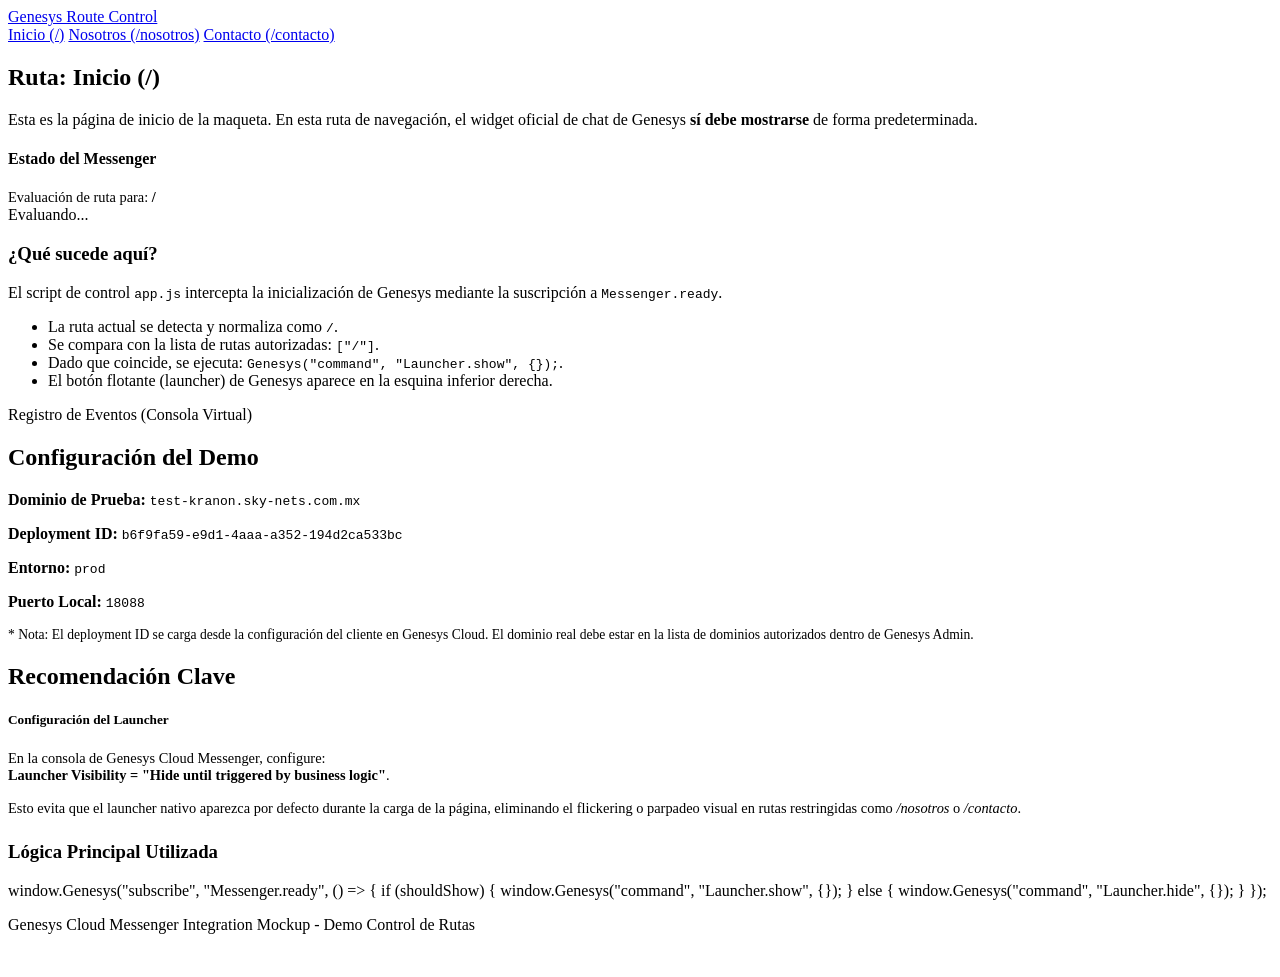
==== public/index.html @ 37e79054 "First commit" ====
<!DOCTYPE html>
<html lang="es">
<head>
  <meta charset="UTF-8">
  <meta name="viewport" content="width=device-width, initial-scale=1.0">
  <title>Inicio - Genesys Messenger Route Demo</title>
  <meta name="description" content="Demostración estática de integración de Genesys Cloud Messenger y control de visibilidad por ruta.">
  <!-- Google Fonts & Stylesheets -->
  <link rel="stylesheet" href="/css/styles.css">
  <!--
    Cargamos Genesys en todas las páginas para demostrar el control por ruta.
    1. genesys-loader.js inicializa el SDK oficial con el deploymentId.
    2. app.js contiene la lógica personalizada para mostrar u ocultar según la ruta activa.
  -->
  <script src="/js/genesys-loader.js"></script>
  <script src="/js/app.js"></script>
</head>
<body>

  <!-- Header Navigation -->
  <header>
    <div class="container header-container">
      <a href="/" class="logo" id="header-logo">
        <div class="logo-dot"></div>
        Genesys Route Control
      </a>
      <nav id="main-navigation">
        <a href="/" class="nav-link active" id="nav-home">Inicio (/)</a>
        <a href="/nosotros" class="nav-link" id="nav-about">Nosotros (/nosotros)</a>
        <a href="/contacto" class="nav-link" id="nav-contact">Contacto (/contacto)</a>
      </nav>
    </div>
  </header>

  <!-- Main Content -->
  <main class="container">
    <div class="demo-grid">
      
      <!-- Primary Demonstration Section -->
      <section class="card" id="demo-main-card">
        <h1>Ruta: Inicio (/)</h1>
        <p class="page-description">
          Esta es la página de inicio de la maqueta. En esta ruta de navegación, el widget oficial de chat de Genesys 
          <strong>sí debe mostrarse</strong> de forma predeterminada.
        </p>

        <!-- Dynamic Status Display -->
        <div id="status-container" class="status-allowed">
          <div>
            <h4>Estado del Messenger</h4>
            <p style="margin: 4px 0 0 0; color: inherit; font-size: 0.9rem;">
              Evaluación de ruta para: <span id="route-display" style="font-weight: 600;">/</span>
            </p>
          </div>
          <span id="status-display" class="status-pill">Evaluando...</span>
        </div>

        <div class="doc-section">
          <h3>¿Qué sucede aquí?</h3>
          <p>
            El script de control <code class="inline">app.js</code> intercepta la inicialización de Genesys mediante la suscripción a 
            <code class="inline">Messenger.ready</code>.
          </p>
          <ul class="feature-list">
            <li>La ruta actual se detecta y normaliza como <code class="inline">/</code>.</li>
            <li>Se compara con la lista de rutas autorizadas: <code class="inline">["/"]</code>.</li>
            <li>Dado que coincide, se ejecuta: <code class="inline">Genesys("command", "Launcher.show", {});</code>.</li>
            <li>El botón flotante (launcher) de Genesys aparece en la esquina inferior derecha.</li>
          </ul>
        </div>

        <!-- Virtual Console for Demonstration Logs -->
        <div class="console-wrapper">
          <div class="console-header">
            <div class="console-dots">
              <span class="console-dot dot-red"></span>
              <span class="console-dot dot-yellow"></span>
              <span class="console-dot dot-green"></span>
            </div>
            <div class="console-title">Registro de Eventos (Consola Virtual)</div>
          </div>
          <div id="virtual-console" class="console-body">
            <!-- Dynamic logs will be appended here by app.js -->
          </div>
        </div>
      </section>

      <!-- Technical Documentation Sidebar -->
      <aside class="sidebar">
        
        <!-- Environment Variables info -->
        <div class="card" id="env-card">
          <h2>Configuración del Demo</h2>
          <div class="doc-section">
            <p><strong>Dominio de Prueba:</strong> <code class="inline">test-kranon.sky-nets.com.mx</code></p>
            <p><strong>Deployment ID:</strong> <code class="inline">b6f9fa59-e9d1-4aaa-a352-194d2ca533bc</code></p>
            <p><strong>Entorno:</strong> <code class="inline">prod</code></p>
            <p><strong>Puerto Local:</strong> <code class="inline">18088</code></p>
          </div>
          <p style="font-size: 0.85rem; color: var(--text-muted);">
            * Nota: El deployment ID se carga desde la configuración del cliente en Genesys Cloud. 
            El dominio real debe estar en la lista de dominios autorizados dentro de Genesys Admin.
          </p>
        </div>

        <!-- Best Practice Recommendation -->
        <div class="card" id="best-practice-card">
          <h2>Recomendación Clave</h2>
          <div class="info-alert">
            <h5>Configuración del Launcher</h5>
            <p style="font-size: 0.9rem; margin: 0;">
              En la consola de Genesys Cloud Messenger, configure:<br>
              <strong>Launcher Visibility = "Hide until triggered by business logic"</strong>.
            </p>
          </div>
          <p style="margin-top: 1rem; font-size: 0.9rem;">
            Esto evita que el launcher nativo aparezca por defecto durante la carga de la página, eliminando el 
            flickering o parpadeo visual en rutas restringidas como <em>/nosotros</em> o <em>/contacto</em>.
          </p>
          
          <h3 style="margin-top: 1.5rem;">Lógica Principal Utilizada</h3>
          <div class="code-snippet">
window.Genesys("subscribe", "Messenger.ready", () => {
  if (shouldShow) {
    window.Genesys("command", "Launcher.show", {});
  } else {
    window.Genesys("command", "Launcher.hide", {});
  }
});
          </div>
        </div>

      </aside>

    </div>
  </main>

  <!-- Footer -->
  <footer>
    <div class="container">
      <p>Genesys Cloud Messenger Integration Mockup - Demo Control de Rutas</p>
      <p style="font-size: 0.8rem; margin-top: 5px; color: rgba(255,255,255,0.3);">
        Diseñado bajo estándares de despliegue para PromotoraKranon.
      </p>
    </div>
  </footer>

</body>
</html>
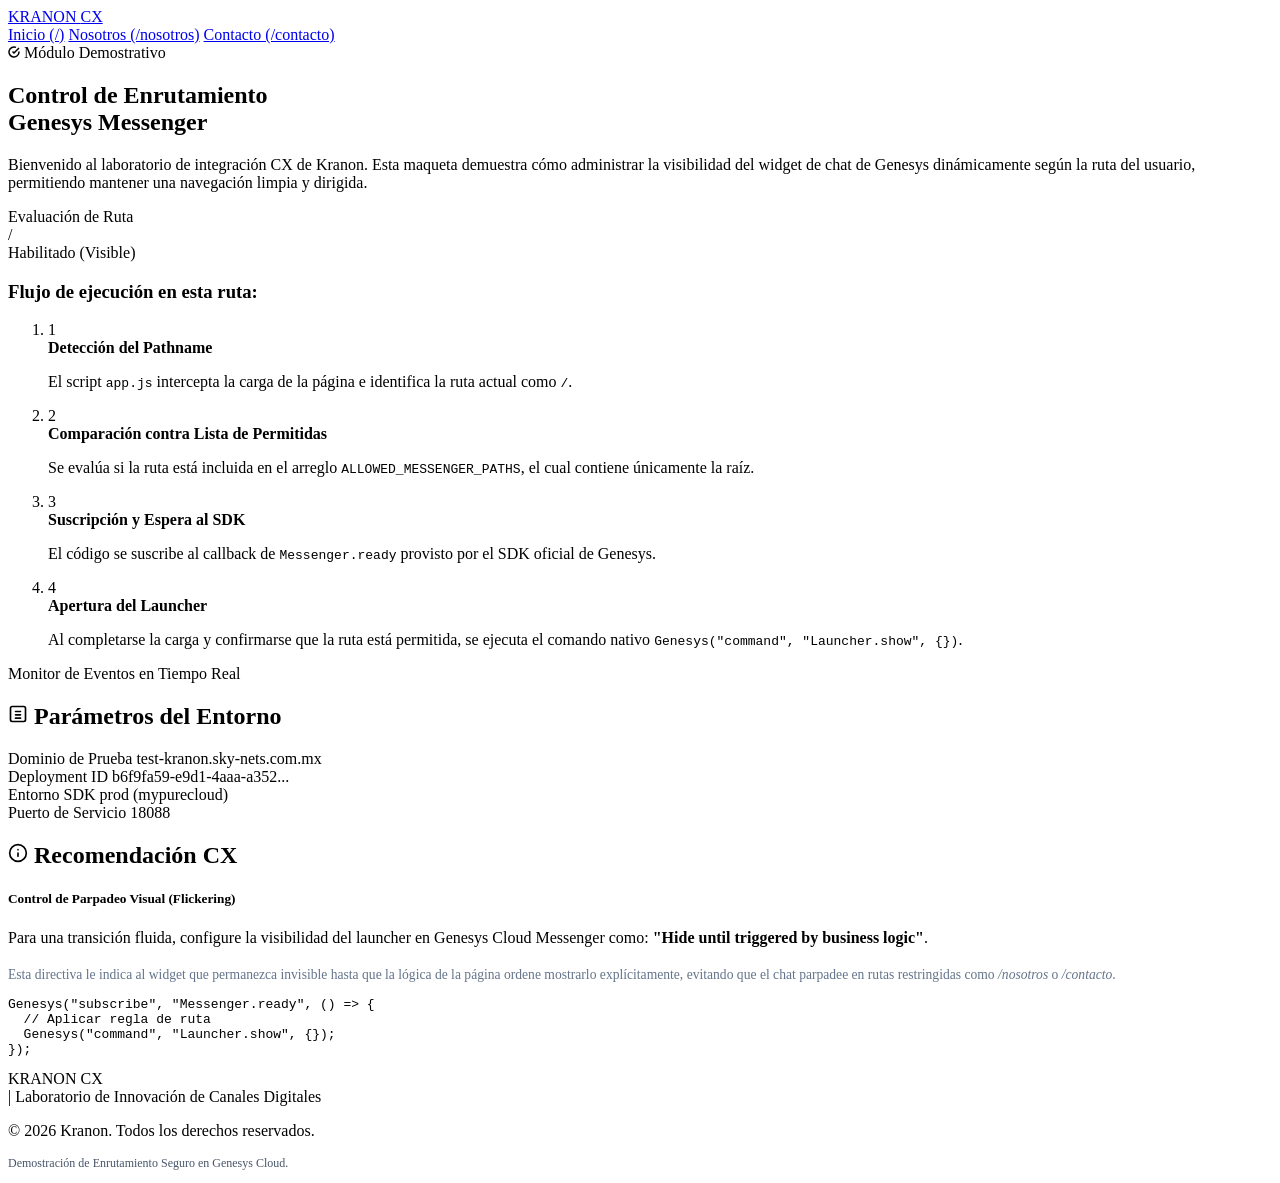
==== commit 10ef6910: "Refactor" ====
--- a/public/index.html
+++ b/public/index.html
@@ -3,28 +3,30 @@
 <head>
   <meta charset="UTF-8">
   <meta name="viewport" content="width=device-width, initial-scale=1.0">
-  <title>Inicio - Genesys Messenger Route Demo</title>
+  <title>Kranon CX - Genesys Messenger Demo</title>
   <meta name="description" content="Demostración estática de integración de Genesys Cloud Messenger y control de visibilidad por ruta.">
-  <!-- Google Fonts & Stylesheets -->
   <link rel="stylesheet" href="/css/styles.css">
-  <!--
-    Cargamos Genesys en todas las páginas para demostrar el control por ruta.
-    1. genesys-loader.js inicializa el SDK oficial con el deploymentId.
-    2. app.js contiene la lógica personalizada para mostrar u ocultar según la ruta activa.
+  <!-- 
+    Carga de Scripts Oficiales y Controladores.
+    Primero el loader asíncrono oficial de Genesys, seguido del controlador de enrutamiento de Kranon.
   -->
   <script src="/js/genesys-loader.js"></script>
   <script src="/js/app.js"></script>
 </head>
 <body>
 
+  <!-- Background Ambient Lights -->
+  <div class="ambient-orb orb-cyan"></div>
+  <div class="ambient-orb orb-blue"></div>
+
   <!-- Header Navigation -->
   <header>
     <div class="container header-container">
       <a href="/" class="logo" id="header-logo">
-        <div class="logo-dot"></div>
-        Genesys Route Control
+        <div class="logo-icon"></div>
+        KRANON <span>CX</span>
       </a>
-      <nav id="main-navigation">
+      <nav id="main-navigation" aria-label="Navegación principal">
         <a href="/" class="nav-link active" id="nav-home">Inicio (/)</a>
         <a href="/nosotros" class="nav-link" id="nav-about">Nosotros (/nosotros)</a>
         <a href="/contacto" class="nav-link" id="nav-contact">Contacto (/contacto)</a>
@@ -32,55 +34,82 @@
     </div>
   </header>
 
-  <!-- Main Content -->
+  <!-- Main Content Layout -->
   <main class="container">
-    <div class="demo-grid">
+    <div class="layout-grid">
       
       <!-- Primary Demonstration Section -->
       <section class="card" id="demo-main-card">
-        <h1>Ruta: Inicio (/)</h1>
-        <p class="page-description">
-          Esta es la página de inicio de la maqueta. En esta ruta de navegación, el widget oficial de chat de Genesys 
-          <strong>sí debe mostrarse</strong> de forma predeterminada.
+        <span class="badge-tag">
+          <svg width="12" height="12" viewBox="0 0 24 24" fill="none" stroke="currentColor" stroke-width="3"><path d="M22 11.08V12a10 10 0 1 1-5.93-9.14"></path><polyline points="22 4 12 14.01 9 11.01"></polyline></svg>
+          Módulo Demostrativo
+        </span>
+        <h1>Control de Enrutamiento <br><span class="hero-gradient">Genesys Messenger</span></h1>
+        <p class="page-intro">
+          Bienvenido al laboratorio de integración CX de Kranon. Esta maqueta demuestra cómo administrar 
+          la visibilidad del widget de chat de Genesys dinámicamente según la ruta del usuario, permitiendo 
+          mantener una navegación limpia y dirigida.
         </p>
 
-        <!-- Dynamic Status Display -->
-        <div id="status-container" class="status-allowed">
+        <!-- Dynamic Status Display (Allowed Route) -->
+        <div id="status-container" class="status-panel status-allowed">
           <div>
-            <h4>Estado del Messenger</h4>
-            <p style="margin: 4px 0 0 0; color: inherit; font-size: 0.9rem;">
-              Evaluación de ruta para: <span id="route-display" style="font-weight: 600;">/</span>
-            </p>
+            <div class="status-label">Evaluación de Ruta</div>
+            <div class="status-route" id="route-display">/</div>
           </div>
-          <span id="status-display" class="status-pill">Evaluando...</span>
+          <div class="pill-container">
+            <div class="status-dot-pulse"></div>
+            <span id="status-display">Habilitado (Visible)</span>
+          </div>
         </div>
 
-        <div class="doc-section">
-          <h3>¿Qué sucede aquí?</h3>
-          <p>
-            El script de control <code class="inline">app.js</code> intercepta la inicialización de Genesys mediante la suscripción a 
-            <code class="inline">Messenger.ready</code>.
-          </p>
-          <ul class="feature-list">
-            <li>La ruta actual se detecta y normaliza como <code class="inline">/</code>.</li>
-            <li>Se compara con la lista de rutas autorizadas: <code class="inline">["/"]</code>.</li>
-            <li>Dado que coincide, se ejecuta: <code class="inline">Genesys("command", "Launcher.show", {});</code>.</li>
-            <li>El botón flotante (launcher) de Genesys aparece en la esquina inferior derecha.</li>
-          </ul>
+        <!-- Technical Description Steps -->
+        <div class="tech-details">
+          <h3>Flujo de ejecución en esta ruta:</h3>
+          <ol class="step-list">
+            <li class="step-item">
+              <span class="step-num">1</span>
+              <div class="step-content">
+                <strong>Detección del Pathname</strong>
+                <p>El script <code class="inline-code">app.js</code> intercepta la carga de la página e identifica la ruta actual como <code class="inline-code">/</code>.</p>
+              </div>
+            </li>
+            <li class="step-item">
+              <span class="step-num">2</span>
+              <div class="step-content">
+                <strong>Comparación contra Lista de Permitidas</strong>
+                <p>Se evalúa si la ruta está incluida en el arreglo <code class="inline-code">ALLOWED_MESSENGER_PATHS</code>, el cual contiene únicamente la raíz.</p>
+              </div>
+            </li>
+            <li class="step-item">
+              <span class="step-num">3</span>
+              <div class="step-content">
+                <strong>Suscripción y Espera al SDK</strong>
+                <p>El código se suscribe al callback de <code class="inline-code">Messenger.ready</code> provisto por el SDK oficial de Genesys.</p>
+              </div>
+            </li>
+            <li class="step-item">
+              <span class="step-num">4</span>
+              <div class="step-content">
+                <strong>Apertura del Launcher</strong>
+                <p>Al completarse la carga y confirmarse que la ruta está permitida, se ejecuta el comando nativo <code class="inline-code">Genesys("command", "Launcher.show", {})</code>.</p>
+              </div>
+            </li>
+          </ol>
         </div>
 
-        <!-- Virtual Console for Demonstration Logs -->
+        <!-- Virtual Console Console Monitor -->
         <div class="console-wrapper">
           <div class="console-header">
-            <div class="console-dots">
-              <span class="console-dot dot-red"></span>
-              <span class="console-dot dot-yellow"></span>
-              <span class="console-dot dot-green"></span>
+            <div class="console-controls">
+              <span class="console-btn close"></span>
+              <span class="console-btn minimize"></span>
+              <span class="console-btn maximize"></span>
             </div>
-            <div class="console-title">Registro de Eventos (Consola Virtual)</div>
+            <div class="console-title">Monitor de Eventos en Tiempo Real</div>
           </div>
           <div id="virtual-console" class="console-body">
-            <!-- Dynamic logs will be appended here by app.js -->
+            <!-- Logs automatically appended here by app.js -->
           </div>
         </div>
       </section>
@@ -88,47 +117,58 @@
       <!-- Technical Documentation Sidebar -->
       <aside class="sidebar">
         
-        <!-- Environment Variables info -->
-        <div class="card" id="env-card">
-          <h2>Configuración del Demo</h2>
-          <div class="doc-section">
-            <p><strong>Dominio de Prueba:</strong> <code class="inline">test-kranon.sky-nets.com.mx</code></p>
-            <p><strong>Deployment ID:</strong> <code class="inline">b6f9fa59-e9d1-4aaa-a352-194d2ca533bc</code></p>
-            <p><strong>Entorno:</strong> <code class="inline">prod</code></p>
-            <p><strong>Puerto Local:</strong> <code class="inline">18088</code></p>
+        <!-- System Parameters Info -->
+        <section class="sidebar-panel" id="config-panel">
+          <h2>
+            <svg width="20" height="20" viewBox="0 0 24 24" fill="none" stroke="currentColor" stroke-width="2" stroke-linecap="round" stroke-linejoin="round"><rect x="3" y="3" width="18" height="18" rx="2" ry="2"></rect><line x1="9" y1="9" x2="15" y2="9"></line><line x1="9" y1="13" x2="15" y2="13"></line><line x1="9" y1="17" x2="15" y2="17"></line></svg>
+            Parámetros del Entorno
+          </h2>
+          <div class="meta-info-list">
+            <div class="meta-info-item">
+              <span class="meta-label">Dominio de Prueba</span>
+              <span class="meta-val accent-val">test-kranon.sky-nets.com.mx</span>
+            </div>
+            <div class="meta-info-item">
+              <span class="meta-label">Deployment ID</span>
+              <span class="meta-val">b6f9fa59-e9d1-4aaa-a352...</span>
+            </div>
+            <div class="meta-info-item">
+              <span class="meta-label">Entorno SDK</span>
+              <span class="meta-val">prod (mypurecloud)</span>
+            </div>
+            <div class="meta-info-item">
+              <span class="meta-label">Puerto de Servicio</span>
+              <span class="meta-val">18088</span>
+            </div>
           </div>
-          <p style="font-size: 0.85rem; color: var(--text-muted);">
-            * Nota: El deployment ID se carga desde la configuración del cliente en Genesys Cloud. 
-            El dominio real debe estar en la lista de dominios autorizados dentro de Genesys Admin.
-          </p>
-        </div>
+        </section>
 
-        <!-- Best Practice Recommendation -->
-        <div class="card" id="best-practice-card">
-          <h2>Recomendación Clave</h2>
-          <div class="info-alert">
-            <h5>Configuración del Launcher</h5>
-            <p style="font-size: 0.9rem; margin: 0;">
-              En la consola de Genesys Cloud Messenger, configure:<br>
-              <strong>Launcher Visibility = "Hide until triggered by business logic"</strong>.
+        <!-- Best Practice Recommendation Panel -->
+        <section class="sidebar-panel" id="best-practices-panel">
+          <h2>
+            <svg width="20" height="20" viewBox="0 0 24 24" fill="none" stroke="currentColor" stroke-width="2" stroke-linecap="round" stroke-linejoin="round"><circle cx="12" cy="12" r="10"></circle><line x1="12" y1="16" x2="12" y2="12"></line><line x1="12" y1="8" x2="12.01" y2="8"></line></svg>
+            Recomendación CX
+          </h2>
+          
+          <div class="callout-box">
+            <h5>Control de Parpadeo Visual (Flickering)</h5>
+            <p>
+              Para una transición fluida, configure la visibilidad del launcher en Genesys Cloud Messenger como:
+              <strong>"Hide until triggered by business logic"</strong>.
             </p>
           </div>
-          <p style="margin-top: 1rem; font-size: 0.9rem;">
-            Esto evita que el launcher nativo aparezca por defecto durante la carga de la página, eliminando el 
-            flickering o parpadeo visual en rutas restringidas como <em>/nosotros</em> o <em>/contacto</em>.
+          
+          <p style="margin-top: 1.25rem; font-size: 0.85rem; color: #64748b;">
+            Esta directiva le indica al widget que permanezca invisible hasta que la lógica de la página ordene mostrarlo explícitamente, evitando que el chat parpadee en rutas restringidas como <em>/nosotros</em> o <em>/contacto</em>.
           </p>
-          
-          <h3 style="margin-top: 1.5rem;">Lógica Principal Utilizada</h3>
-          <div class="code-snippet">
-window.Genesys("subscribe", "Messenger.ready", () => {
-  if (shouldShow) {
-    window.Genesys("command", "Launcher.show", {});
-  } else {
-    window.Genesys("command", "Launcher.hide", {});
-  }
-});
+
+          <div class="code-panel">
+            <pre><code>Genesys("subscribe", "Messenger.ready", () => {
+  // Aplicar regla de ruta
+  Genesys("command", "Launcher.show", {});
+});</code></pre>
           </div>
-        </div>
+        </section>
 
       </aside>
 
@@ -137,11 +177,15 @@
 
   <!-- Footer -->
   <footer>
-    <div class="container">
-      <p>Genesys Cloud Messenger Integration Mockup - Demo Control de Rutas</p>
-      <p style="font-size: 0.8rem; margin-top: 5px; color: rgba(255,255,255,0.3);">
-        Diseñado bajo estándares de despliegue para PromotoraKranon.
-      </p>
+    <div class="container footer-content">
+      <div class="footer-left">
+        <div class="footer-logo">KRANON <span>CX</span></div>
+        <p style="margin: 0;">| Laboratorio de Innovación de Canales Digitales</p>
+      </div>
+      <div class="footer-right">
+        <p>&copy; 2026 Kranon. Todos los derechos reservados.</p>
+        <p style="font-size: 0.75rem; color: #475569;">Demostración de Enrutamiento Seguro en Genesys Cloud.</p>
+      </div>
     </div>
   </footer>
 
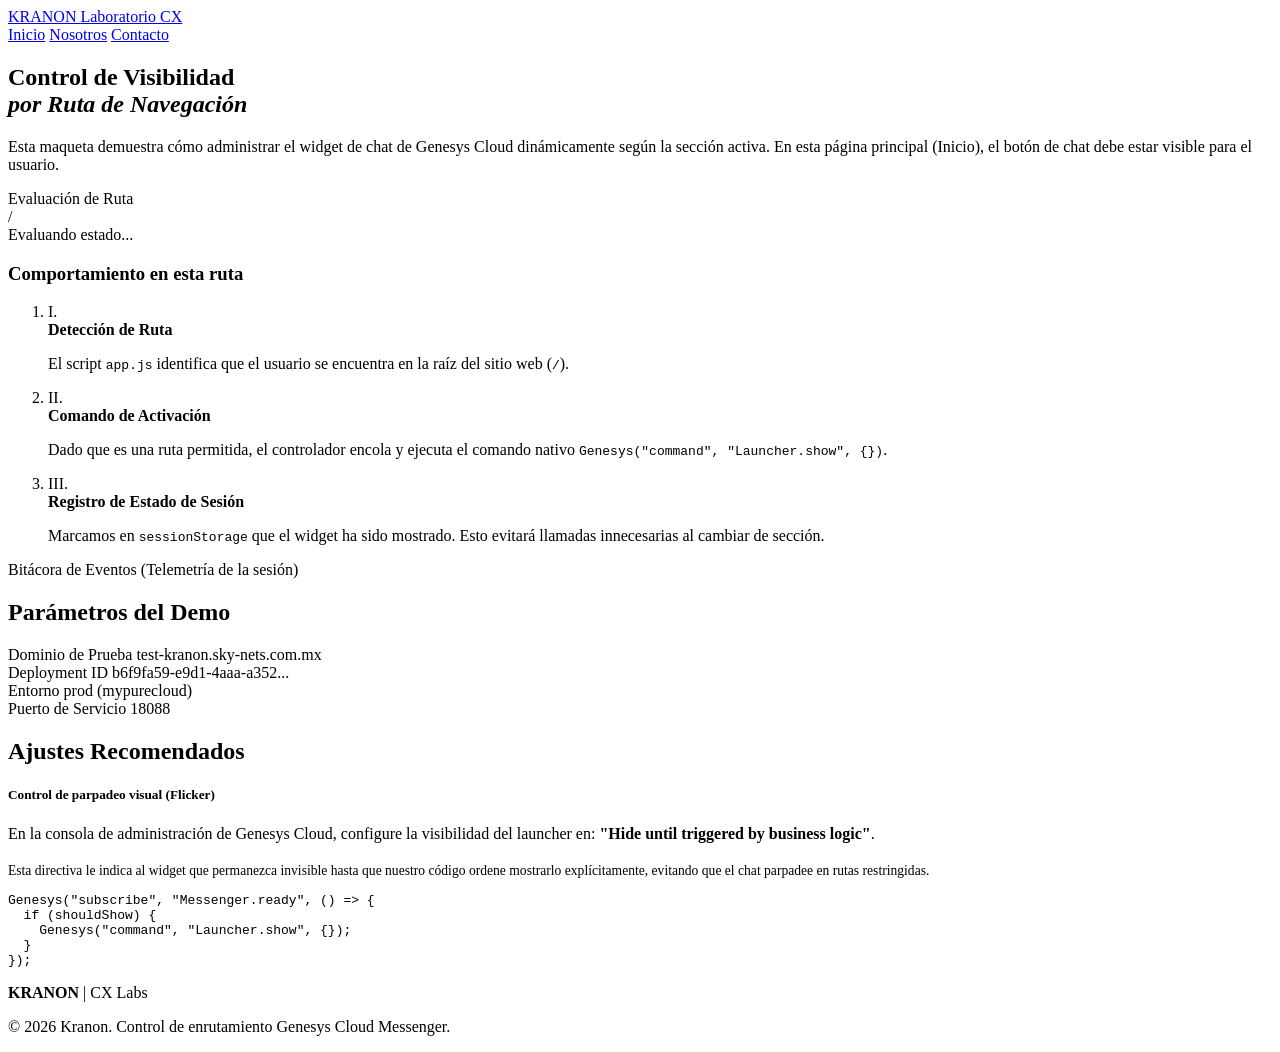
==== commit e0ceab63: "Refactor" ====
--- a/public/index.html
+++ b/public/index.html
@@ -3,113 +3,82 @@
 <head>
   <meta charset="UTF-8">
   <meta name="viewport" content="width=device-width, initial-scale=1.0">
-  <title>Kranon CX - Genesys Messenger Demo</title>
+  <title>Kranon CX - Control de Messenger por Ruta</title>
   <meta name="description" content="Demostración estática de integración de Genesys Cloud Messenger y control de visibilidad por ruta.">
   <link rel="stylesheet" href="/css/styles.css">
-  <!-- 
-    Carga de Scripts Oficiales y Controladores.
-    Primero el loader asíncrono oficial de Genesys, seguido del controlador de enrutamiento de Kranon.
-  -->
+  <!-- Carga del SDK oficial y el controlador local -->
   <script src="/js/genesys-loader.js"></script>
   <script src="/js/app.js"></script>
 </head>
 <body>
 
-  <!-- Background Ambient Lights -->
-  <div class="ambient-orb orb-cyan"></div>
-  <div class="ambient-orb orb-blue"></div>
-
-  <!-- Header Navigation -->
+  <!-- Header & Navigation -->
   <header>
     <div class="container header-container">
       <a href="/" class="logo" id="header-logo">
-        <div class="logo-icon"></div>
-        KRANON <span>CX</span>
+        KRANON
+        <span>Laboratorio CX</span>
       </a>
       <nav id="main-navigation" aria-label="Navegación principal">
-        <a href="/" class="nav-link active" id="nav-home">Inicio (/)</a>
-        <a href="/nosotros" class="nav-link" id="nav-about">Nosotros (/nosotros)</a>
-        <a href="/contacto" class="nav-link" id="nav-contact">Contacto (/contacto)</a>
+        <a href="/" class="nav-link active" id="nav-home">Inicio</a>
+        <a href="/nosotros" class="nav-link" id="nav-about">Nosotros</a>
+        <a href="/contacto" class="nav-link" id="nav-contact">Contacto</a>
       </nav>
     </div>
   </header>
 
-  <!-- Main Content Layout -->
+  <!-- Main Grid Content -->
   <main class="container">
     <div class="layout-grid">
       
       <!-- Primary Demonstration Section -->
       <section class="card" id="demo-main-card">
-        <span class="badge-tag">
-          <svg width="12" height="12" viewBox="0 0 24 24" fill="none" stroke="currentColor" stroke-width="3"><path d="M22 11.08V12a10 10 0 1 1-5.93-9.14"></path><polyline points="22 4 12 14.01 9 11.01"></polyline></svg>
-          Módulo Demostrativo
-        </span>
-        <h1>Control de Enrutamiento <br><span class="hero-gradient">Genesys Messenger</span></h1>
-        <p class="page-intro">
-          Bienvenido al laboratorio de integración CX de Kranon. Esta maqueta demuestra cómo administrar 
-          la visibilidad del widget de chat de Genesys dinámicamente según la ruta del usuario, permitiendo 
-          mantener una navegación limpia y dirigida.
+        <h1>Control de Visibilidad <br><em>por Ruta de Navegación</em></h1>
+        <p class="page-description">
+          Esta maqueta demuestra cómo administrar el widget de chat de Genesys Cloud dinámicamente según la sección activa. 
+          En esta página principal (Inicio), el botón de chat debe estar visible para el usuario.
         </p>
 
-        <!-- Dynamic Status Display (Allowed Route) -->
-        <div id="status-container" class="status-panel status-allowed">
-          <div>
-            <div class="status-label">Evaluación de Ruta</div>
-            <div class="status-route" id="route-display">/</div>
-          </div>
-          <div class="pill-container">
-            <div class="status-dot-pulse"></div>
-            <span id="status-display">Habilitado (Visible)</span>
-          </div>
+        <!-- Status Banner -->
+        <div id="status-container" class="status-banner">
+          <div class="status-label">Evaluación de Ruta</div>
+          <div class="status-value" id="route-display">/</div>
+          <span id="status-display">Evaluando estado...</span>
         </div>
 
         <!-- Technical Description Steps -->
-        <div class="tech-details">
-          <h3>Flujo de ejecución en esta ruta:</h3>
+        <div class="details-section">
+          <h3>Comportamiento en esta ruta</h3>
           <ol class="step-list">
             <li class="step-item">
-              <span class="step-num">1</span>
-              <div class="step-content">
-                <strong>Detección del Pathname</strong>
-                <p>El script <code class="inline-code">app.js</code> intercepta la carga de la página e identifica la ruta actual como <code class="inline-code">/</code>.</p>
+              <span class="step-marker">I.</span>
+              <div class="step-text">
+                <strong>Detección de Ruta</strong>
+                <p>El script <code class="inline-code">app.js</code> identifica que el usuario se encuentra en la raíz del sitio web (<code class="inline-code">/</code>).</p>
               </div>
             </li>
             <li class="step-item">
-              <span class="step-num">2</span>
-              <div class="step-content">
-                <strong>Comparación contra Lista de Permitidas</strong>
-                <p>Se evalúa si la ruta está incluida en el arreglo <code class="inline-code">ALLOWED_MESSENGER_PATHS</code>, el cual contiene únicamente la raíz.</p>
+              <span class="step-marker">II.</span>
+              <div class="step-text">
+                <strong>Comando de Activación</strong>
+                <p>Dado que es una ruta permitida, el controlador encola y ejecuta el comando nativo <code class="inline-code">Genesys("command", "Launcher.show", {})</code>.</p>
               </div>
             </li>
             <li class="step-item">
-              <span class="step-num">3</span>
-              <div class="step-content">
-                <strong>Suscripción y Espera al SDK</strong>
-                <p>El código se suscribe al callback de <code class="inline-code">Messenger.ready</code> provisto por el SDK oficial de Genesys.</p>
-              </div>
-            </li>
-            <li class="step-item">
-              <span class="step-num">4</span>
-              <div class="step-content">
-                <strong>Apertura del Launcher</strong>
-                <p>Al completarse la carga y confirmarse que la ruta está permitida, se ejecuta el comando nativo <code class="inline-code">Genesys("command", "Launcher.show", {})</code>.</p>
+              <span class="step-marker">III.</span>
+              <div class="step-text">
+                <strong>Registro de Estado de Sesión</strong>
+                <p>Marcamos en <code class="inline-code">sessionStorage</code> que el widget ha sido mostrado. Esto evitará llamadas innecesarias al cambiar de sección.</p>
               </div>
             </li>
           </ol>
         </div>
 
-        <!-- Virtual Console Console Monitor -->
-        <div class="console-wrapper">
-          <div class="console-header">
-            <div class="console-controls">
-              <span class="console-btn close"></span>
-              <span class="console-btn minimize"></span>
-              <span class="console-btn maximize"></span>
-            </div>
-            <div class="console-title">Monitor de Eventos en Tiempo Real</div>
-          </div>
-          <div id="virtual-console" class="console-body">
-            <!-- Logs automatically appended here by app.js -->
+        <!-- Clean Event Log (Bitácora de Sesión) -->
+        <div class="log-wrapper">
+          <div class="log-title">Bitácora de Eventos (Telemetría de la sesión)</div>
+          <div id="virtual-console" class="log-container">
+            <!-- Append log entries here dynamically -->
           </div>
         </div>
       </section>
@@ -117,55 +86,50 @@
       <!-- Technical Documentation Sidebar -->
       <aside class="sidebar">
         
-        <!-- System Parameters Info -->
+        <!-- Parameter Details Panel -->
         <section class="sidebar-panel" id="config-panel">
-          <h2>
-            <svg width="20" height="20" viewBox="0 0 24 24" fill="none" stroke="currentColor" stroke-width="2" stroke-linecap="round" stroke-linejoin="round"><rect x="3" y="3" width="18" height="18" rx="2" ry="2"></rect><line x1="9" y1="9" x2="15" y2="9"></line><line x1="9" y1="13" x2="15" y2="13"></line><line x1="9" y1="17" x2="15" y2="17"></line></svg>
-            Parámetros del Entorno
-          </h2>
-          <div class="meta-info-list">
-            <div class="meta-info-item">
-              <span class="meta-label">Dominio de Prueba</span>
-              <span class="meta-val accent-val">test-kranon.sky-nets.com.mx</span>
+          <h2>Parámetros del Demo</h2>
+          <div class="info-list">
+            <div class="info-row">
+              <span class="info-label">Dominio de Prueba</span>
+              <span class="info-value">test-kranon.sky-nets.com.mx</span>
             </div>
-            <div class="meta-info-item">
-              <span class="meta-label">Deployment ID</span>
-              <span class="meta-val">b6f9fa59-e9d1-4aaa-a352...</span>
+            <div class="info-row">
+              <span class="info-label">Deployment ID</span>
+              <span class="info-value">b6f9fa59-e9d1-4aaa-a352...</span>
             </div>
-            <div class="meta-info-item">
-              <span class="meta-label">Entorno SDK</span>
-              <span class="meta-val">prod (mypurecloud)</span>
+            <div class="info-row">
+              <span class="info-label">Entorno</span>
+              <span class="info-value">prod (mypurecloud)</span>
             </div>
-            <div class="meta-info-item">
-              <span class="meta-label">Puerto de Servicio</span>
-              <span class="meta-val">18088</span>
+            <div class="info-row">
+              <span class="info-label">Puerto de Servicio</span>
+              <span class="info-value">18088</span>
             </div>
           </div>
         </section>
 
-        <!-- Best Practice Recommendation Panel -->
+        <!-- Best Practices Panel -->
         <section class="sidebar-panel" id="best-practices-panel">
-          <h2>
-            <svg width="20" height="20" viewBox="0 0 24 24" fill="none" stroke="currentColor" stroke-width="2" stroke-linecap="round" stroke-linejoin="round"><circle cx="12" cy="12" r="10"></circle><line x1="12" y1="16" x2="12" y2="12"></line><line x1="12" y1="8" x2="12.01" y2="8"></line></svg>
-            Recomendación CX
-          </h2>
+          <h2>Ajustes Recomendados</h2>
           
-          <div class="callout-box">
-            <h5>Control de Parpadeo Visual (Flickering)</h5>
+          <div class="quote-panel">
+            <h5>Control de parpadeo visual (Flicker)</h5>
             <p>
-              Para una transición fluida, configure la visibilidad del launcher en Genesys Cloud Messenger como:
+              En la consola de administración de Genesys Cloud, configure la visibilidad del launcher en:
               <strong>"Hide until triggered by business logic"</strong>.
             </p>
           </div>
           
-          <p style="margin-top: 1.25rem; font-size: 0.85rem; color: #64748b;">
-            Esta directiva le indica al widget que permanezca invisible hasta que la lógica de la página ordene mostrarlo explícitamente, evitando que el chat parpadee en rutas restringidas como <em>/nosotros</em> o <em>/contacto</em>.
+          <p style="margin-top: 1.25rem; font-size: 0.85rem; color: var(--text-muted);">
+            Esta directiva le indica al widget que permanezca invisible hasta que nuestro código ordene mostrarlo explícitamente, evitando que el chat parpadee en rutas restringidas.
           </p>
 
-          <div class="code-panel">
+          <div class="code-box">
             <pre><code>Genesys("subscribe", "Messenger.ready", () => {
-  // Aplicar regla de ruta
-  Genesys("command", "Launcher.show", {});
+  if (shouldShow) {
+    Genesys("command", "Launcher.show", {});
+  }
 });</code></pre>
           </div>
         </section>
@@ -177,14 +141,12 @@
 
   <!-- Footer -->
   <footer>
-    <div class="container footer-content">
-      <div class="footer-left">
-        <div class="footer-logo">KRANON <span>CX</span></div>
-        <p style="margin: 0;">| Laboratorio de Innovación de Canales Digitales</p>
+    <div class="container footer-container">
+      <div>
+        <p><strong>KRANON</strong> | CX Labs</p>
       </div>
-      <div class="footer-right">
-        <p>&copy; 2026 Kranon. Todos los derechos reservados.</p>
-        <p style="font-size: 0.75rem; color: #475569;">Demostración de Enrutamiento Seguro en Genesys Cloud.</p>
+      <div>
+        <p>&copy; 2026 Kranon. Control de enrutamiento Genesys Cloud Messenger.</p>
       </div>
     </div>
   </footer>
